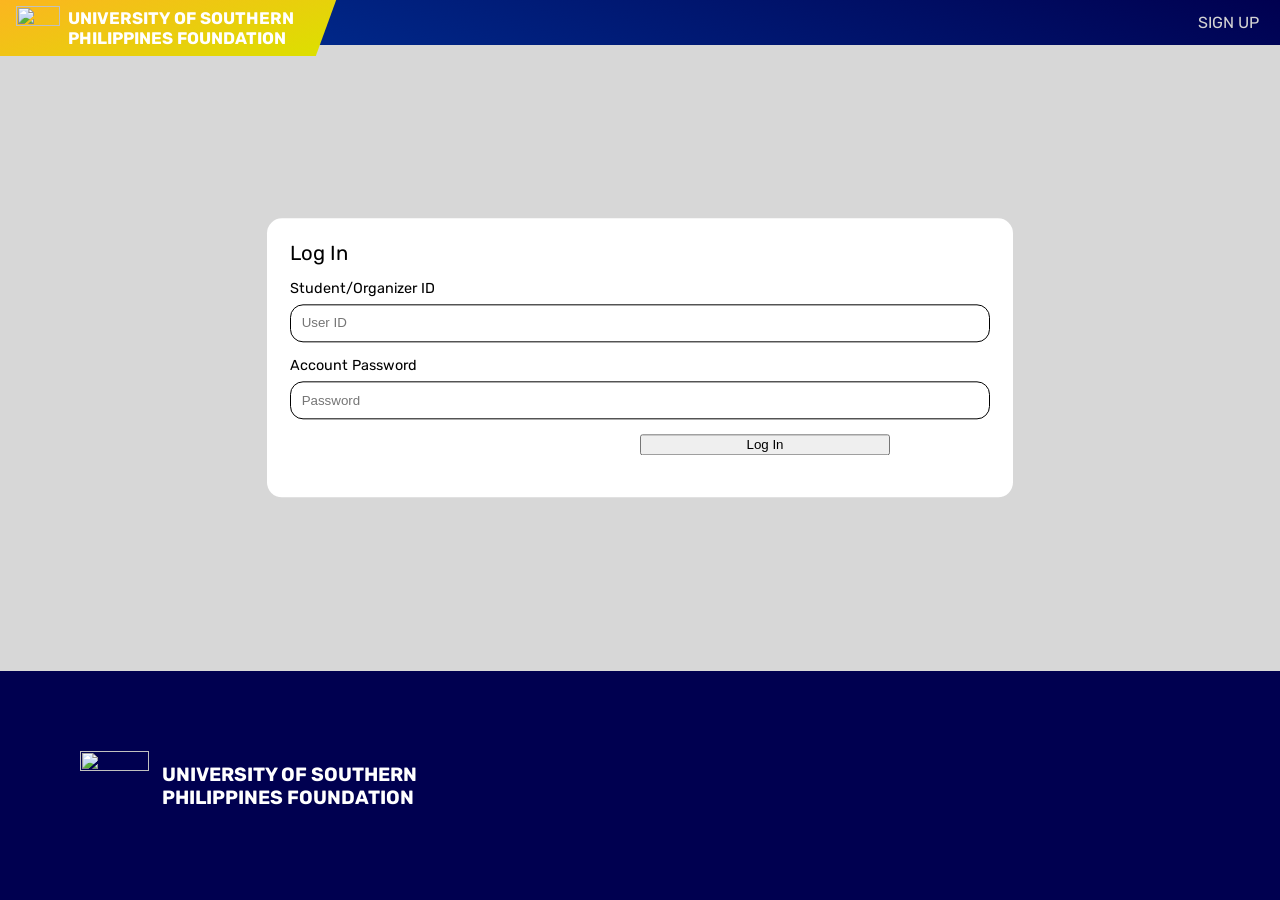
==== index.html @ 97d96aba "[INITIAL]" ====
<!DOCTYPE html>
<html lang="en">
  <head>
    <link rel="preconnect" href="https://fonts.googleapis.com">
    <link rel="preconnect" href="https://fonts.gstatic.com" crossorigin>
    <link href="https://fonts.googleapis.com/css2?family=Rubik:wght@300..900&display=swap" rel="stylesheet">
    <link rel="icon" href="assets/uspf.png"/>
    <link rel="stylesheet" href="index.css">
    <meta name="viewport" content="width=device-width, initial-scale=1.0">
    <title>Sample System</title>
  </head>
  <body>
    <header id="topbar">
      <div id="header-yellow">
        <img id="header-icon" src="assets/uspf.png"/>
        <div id="header-title">UNIVERSITY OF SOUTHERN PHILIPPINES FOUNDATION</div>
      </div>
      <div id="header-blue">
        <nav id="topbar-navigation">
          <a class="navigation-item" href="./register">
            <div class="title">SIGN UP</div>
          </a>
        </nav>
      </div>
    </header>
    <main>
      <section>
        <div class="title">Log In</div>
        <div class="form">
          <div class="form-name">Student/Organizer ID</div>
          <input placeholder="User ID" type="text"/>
        </div>
        <div class="form">
          <div class="form-name">Account Password</div>
          <input placeholder="Password" type="password"/>
        </div>
        <button id="button-logIn">Log In</button>
      </section>
    </main>
    <footer>
      <div id="footer-top">
        <img src="assets/uspf.png"/>
        <div id="name">UNIVERSITY OF SOUTHERN PHILIPPINES FOUNDATION</div>
      </div>
    </footer>
  </body>
</html>
---- index.css ----
@import url('./base.css');


body {
  font-family: "Rubik";
  height: 100vh;
  overflow: clip;
  width: 100vw;
}


main {
  height: calc(100vh - 274px);
  position: absolute;
  top: 2.8rem;
  width: 100vw;
  
  > section {
    aspect-ratio: 3 / 1;
    background-color: white;
    border-radius: 15px;
    display: flex;
    flex-direction: column;
    gap: 15px;
    left: 50%;
    padding: 23px;
    position: relative;
    top: 50%;
    transform: translate(-50%, -50%);
    width: 700px;

    > .title {
      font-size: 1.27em;
    }

    > .form {
      display: flex;
      flex-direction: column;
      gap: 7px;
      
      > input {
        border: 1px solid black;
        border-radius: 13px;
        padding: 0.8em;

        &:focus {
          outline: none;
        }
      }
      
      > .form-name {
        font-size: 0.9em;
      }
    }

    > #button-logIn {
      left: 50%;
      position: relative;
      translate: transformX(-50%);
      width: 250px;
    }
  }
}


footer {
  bottom: 0;
  position: absolute;
}
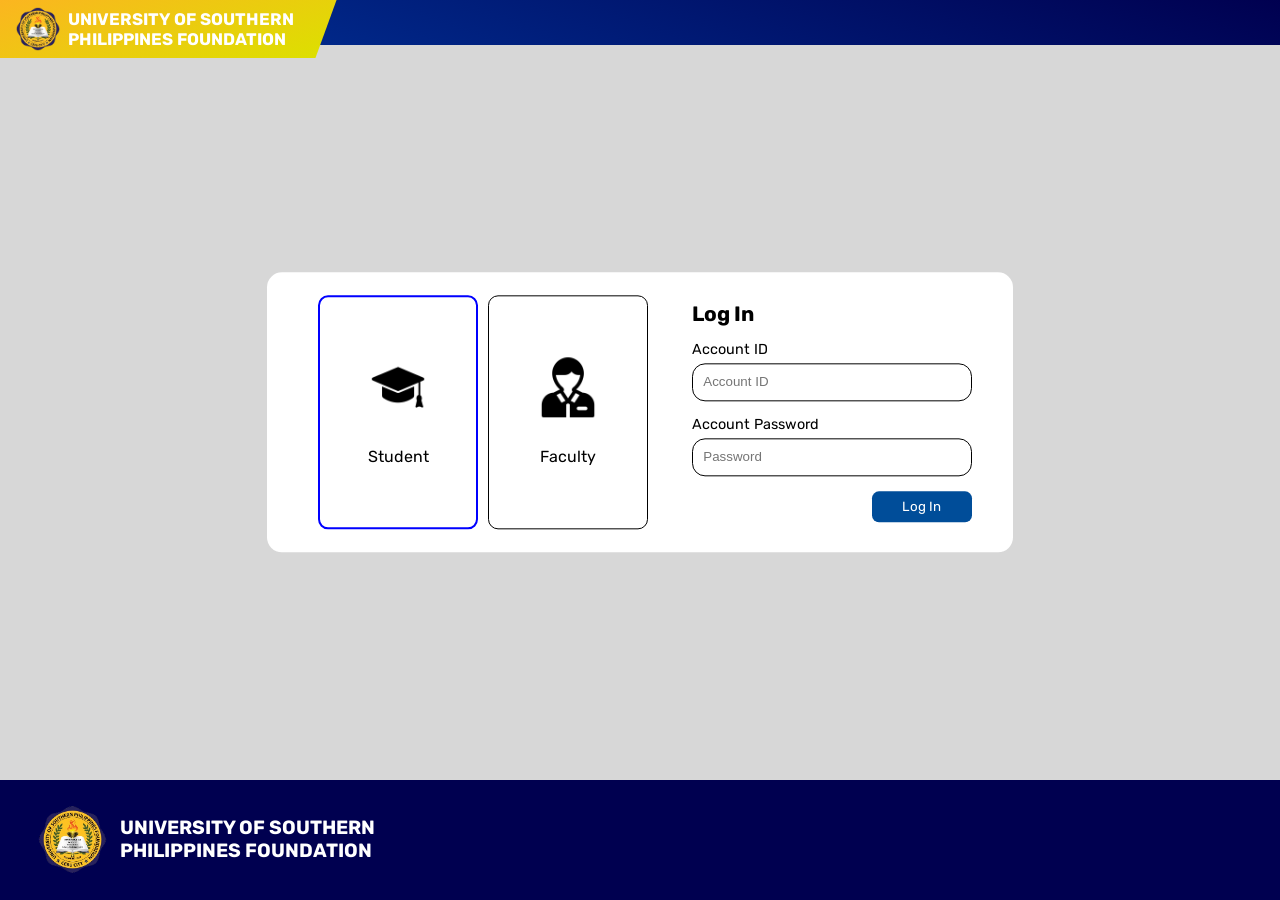
==== commit 50ee2d7e: "[ADDED] Interaction and page redirect" ====
--- a/index.html
+++ b/index.html
@@ -17,24 +17,33 @@
       </div>
       <div id="header-blue">
         <nav id="topbar-navigation">
-          <a class="navigation-item" href="./register">
-            <div class="title">SIGN UP</div>
-          </a>
         </nav>
       </div>
     </header>
     <main>
       <section>
-        <div class="title">Log In</div>
-        <div class="form">
-          <div class="form-name">Student/Organizer ID</div>
-          <input placeholder="User ID" type="text"/>
+        <div id="logIn-types">
+          <div class="logIn-type selected" data-type="student">
+            <img src="assets/graduate-hat.png">
+            <div class="logIn-type-name">Student</div>
+          </div>
+          <div class="logIn-type" data-type="faculty">
+            <img src="assets/staff.png">
+            <div class="logIn-type-name">Faculty</div>
+          </div>
         </div>
-        <div class="form">
-          <div class="form-name">Account Password</div>
-          <input placeholder="Password" type="password"/>
+        <div id="logIn-info">
+          <div class="title">Log In</div>
+          <div class="form">
+            <div class="form-name">Account ID</div>
+            <input id="logIn-info-accountId" placeholder="Account ID" type="text"/>
+          </div>
+          <div class="form">
+            <div class="form-name">Account Password</div>
+            <input id="logIn-info-password" placeholder="Password" type="password"/>
+          </div>
+          <button id="button-logIn">Log In</button>
         </div>
-        <button id="button-logIn">Log In</button>
       </section>
     </main>
     <footer>
@@ -44,4 +53,5 @@
       </div>
     </footer>
   </body>
+  <script src="index.js"></script>
 </html>
--- a/index.css
+++ b/index.css
@@ -2,7 +2,6 @@
 
 
 body {
-  font-family: "Rubik";
   height: 100vh;
   overflow: clip;
   width: 100vw;
@@ -10,18 +9,14 @@
 
 
 main {
-  height: calc(100vh - 274px);
-  position: absolute;
-  top: 2.8rem;
-  width: 100vw;
-  
   > section {
     aspect-ratio: 3 / 1;
     background-color: white;
     border-radius: 15px;
     display: flex;
-    flex-direction: column;
+    flex-direction: row;
     gap: 15px;
+    justify-content: space-evenly;
     left: 50%;
     padding: 23px;
     position: relative;
@@ -29,41 +24,87 @@
     transform: translate(-50%, -50%);
     width: 700px;
 
-    > .title {
-      font-size: 1.27em;
-    }
+    > #logIn-types {
+      box-sizing: border-box;
+      display: flex;
+      flex-direction: row;
+      justify-content: space-evenly;
+      width: 50%;
 
-    > .form {
-      display: flex;
-      flex-direction: column;
-      gap: 7px;
-      
-      > input {
+      > .logIn-type {
+        align-items: center;
         border: 1px solid black;
-        border-radius: 13px;
-        padding: 0.8em;
+        border-radius: 10px;
+        box-sizing: border-box;
+        display: flex;
+        flex-direction: column;
+        gap: 30px;
+        justify-content: center;
+        padding: 1em;
+        width: 160px;
 
-        &:focus {
-          outline: none;
+        &:hover {
+          cursor: pointer;
         }
-      }
-      
-      > .form-name {
-        font-size: 0.9em;
+
+        &.selected {
+          border: 2px solid blue;
+        }
+
+        > img {
+          width: 60px;
+        }
       }
     }
 
-    > #button-logIn {
-      left: 50%;
-      position: relative;
-      translate: transformX(-50%);
-      width: 250px;
+    > #logIn-info {
+      box-sizing: border-box;
+      display: flex;
+      flex-direction: column;
+      gap: 8px;
+      height: 100%;
+      justify-content: space-evenly;
+      width: 40%;
+      
+      > .title {
+        font-size: 1.3em;
+        font-weight: bold;
+      }
+  
+      > .form {
+        display: flex;
+        flex-direction: column;
+        gap: 5px;
+        
+        > input {
+          border: 1px solid black;
+          border-radius: 13px;
+          padding: 0.8em;
+  
+          &:focus {
+            outline: none;
+          }
+        }
+        
+        > .form-name {
+          font-size: 0.9em;
+        }
+      }
+  
+      > #button-logIn {
+        align-self: end;
+        background-color: #004D99;
+        border: none;
+        border-radius: 7px;
+        color: white;
+        font-family: "Rubik";
+        padding: 8px 3px;
+        width: 100px;
+
+        &:hover {
+          cursor: pointer;
+        }
+      }
     }
   }
-}
-
-
-footer {
-  bottom: 0;
-  position: absolute;
 }
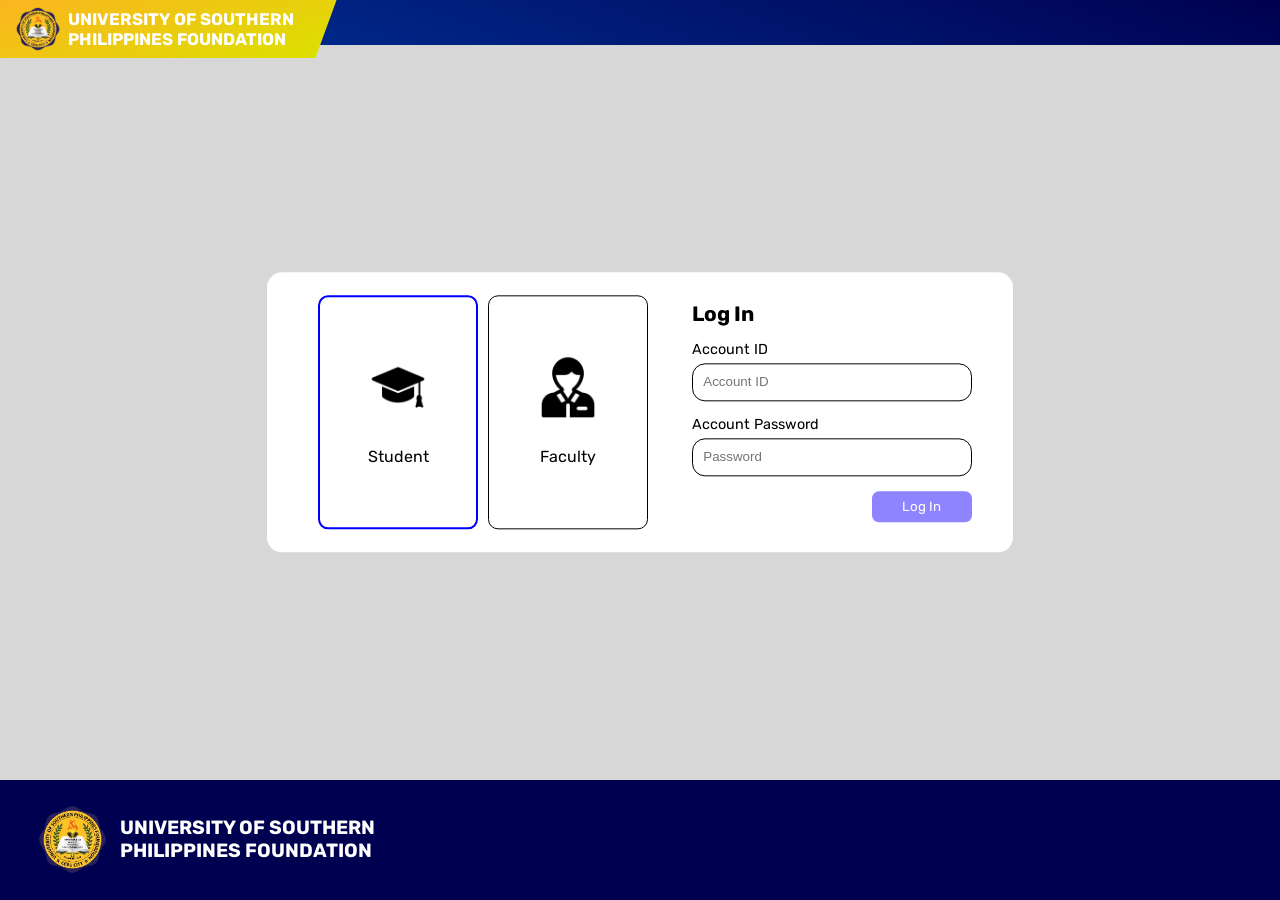
==== commit e80c266f: "[UPDATED] Log in mechanism" ====
--- a/index.html
+++ b/index.html
@@ -42,7 +42,7 @@
             <div class="form-name">Account Password</div>
             <input id="logIn-info-password" placeholder="Password" type="password"/>
           </div>
-          <button id="button-logIn">Log In</button>
+          <button disabled id="button-logIn">Log In</button>
         </div>
       </section>
     </main>
--- a/index.css
+++ b/index.css
@@ -101,6 +101,14 @@
         padding: 8px 3px;
         width: 100px;
 
+        &:disabled {
+          background-color: #8E84FF;
+
+          &:hover {
+            cursor: not-allowed;
+          }
+        }
+
         &:hover {
           cursor: pointer;
         }
